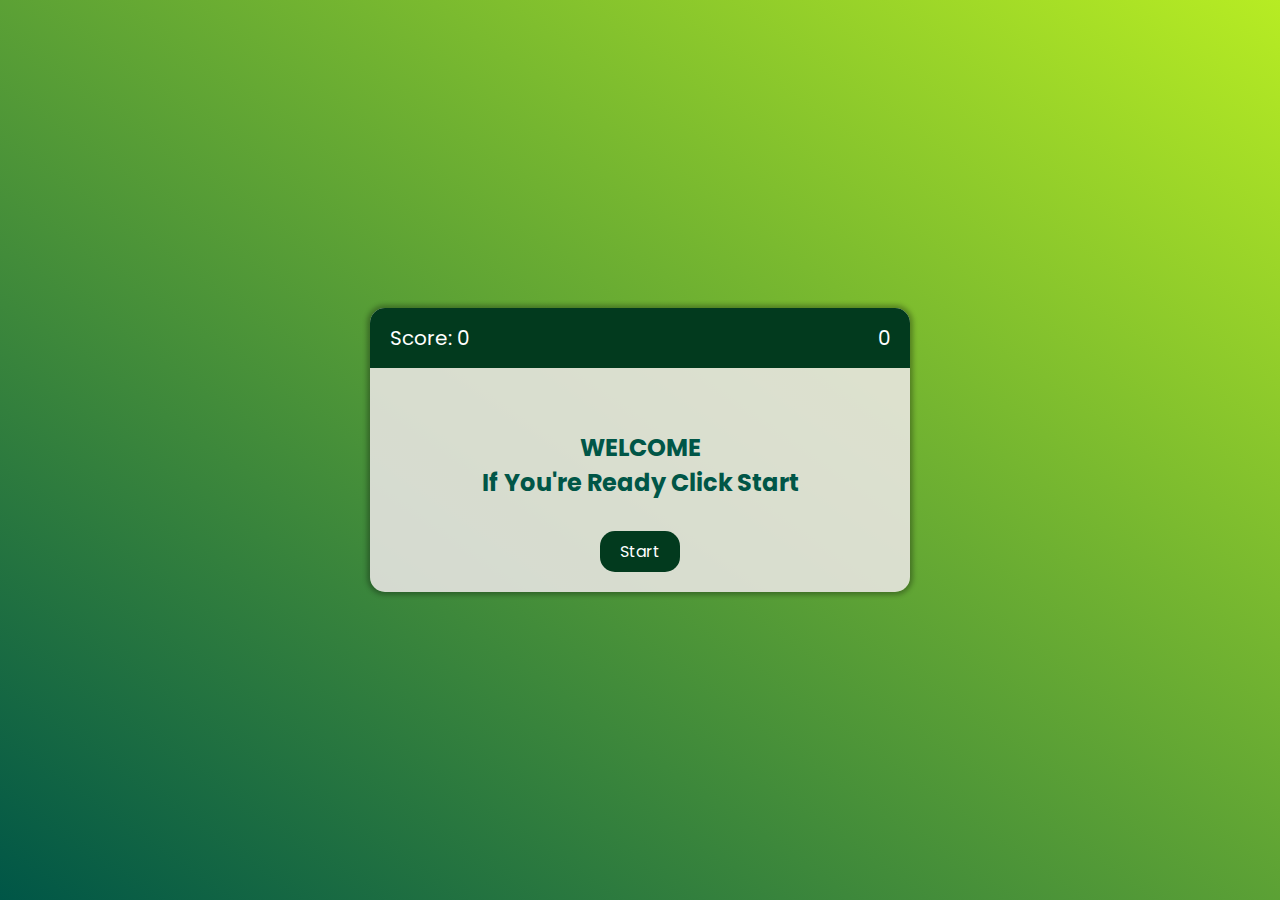
==== start.html @ 5d30db15 "quizapp" ====
<!DOCTYPE html>
<html lang="en">

<head>
    <meta charset="UTF-8">
    <meta http-equiv="X-UA-Compatible" content="IE=edge">
    <meta name="viewport" content="width=device-width, initial-scale=1.0">
    <title>Start</title>
    <link rel="stylesheet" href="style.css">
    <link rel="preconnect" href="https://fonts.googleapis.com">
    <link rel="preconnect" href="https://fonts.gstatic.com" crossorigin>
    <link href="https://fonts.googleapis.com/css2?family=Poppins:wght@300&display=swap" rel="stylesheet">
</head>

<body>

    <!--qa-question-answer-->
    <div class="qa_box">
        <!--Header Start-->
        <div class="qa_header">
            <span>Score:<span id="score"> 0</span></span>
            <span id="countdown">0</span>
        </div>
        <!--Header End-->

        <!--Footer Start-->
        <div class="qa_footer" style="text-align: center;">
            <h4>WELCOME<br>If You're Ready Click Start</h4>
            <a href="index.html" class="btn1" style="text-decoration: none;">Start</a>
        </div>
        <!--Footer End-->
    </div>

    <script type="text/javascript" src="custom.js"></script>
</body>

</html>
---- style.css ----
body {
    font-family: Arial;
    font-size: 16px;
    margin: 0;
    background: linear-gradient(to right top, #005647 , #b7ec23);
    color: #000;
    display: flex;
    align-items: center;
    justify-content: space-around;
    min-height: 100vh;
    font-family: 'Poppins', sans-serif;
}
/*Box Start*/
.qa_box {
    width: 500px;
    padding: 20px;
    min-height: 100px;
    background-color: rgba(238, 232, 232, 0.863);
    box-shadow: 0 0 5px 3px rgba(0, 0, 0, 0.3);
    border-radius: 15px;
}
/* Box End */

/* Header Start */
.qa_header {
    background-color: #023a1e;
    color: #fff;
    display: flex;
    justify-content: space-between;
    padding: 15px 20px;
    margin: -20px -20px 20px;
    border-radius: 15px 15px 0 0;
    font-size: 20px;
}
/* Header End */

/* Set Start */
.qa_set {
    display: none;
}

.qa_set.active {
    display: block;
}

.qa_set h4 {
    margin: 0 0 15px;
    font-size: 20px;
}

.qa_answer_row {
    position: relative;
    margin-bottom: 10px;
}

.qa_answer_row input {
    opacity: 0;
    position: absolute;
    left: 0;
    top: 0;
    width: 100%;
    height: 100%;
    cursor: pointer;
    z-index: 1;
}

.qa_answer_row span {
    display: block;
    padding: 8px 15px;
    background-color: #bad0c2;
    border-radius: 15px;
    transition: all 0.3s ease-out;
}

.qa_answer_row:hover span {
    background-color: #9ab5ac;
}

.qa_answer_row input:checked + span {
    background-color: #f93c3c;
}

.qa_answer_row input[valid]:checked + span {
    background-color: green;
    color: #fff;
}
/* Set End */

/* Footer Start */
.qa_footer {
padding: 10px 0 0;
text-align: right;
}

.qa_footer h4 {
    font-size: 24px;
    color: #005647;
    font-family: 'Poppins', sans-serif;
}

.btn1 {
    display: inline-block;
    padding: 8px 20px;
    background-color: #023a1e;
    color: #fff;
    border-radius: 15px;
    cursor: pointer;
    transition: all 0.3s ease-out;
}

.btn1:hover {
    background-color: #0a5f37;
}
/* Footer End */
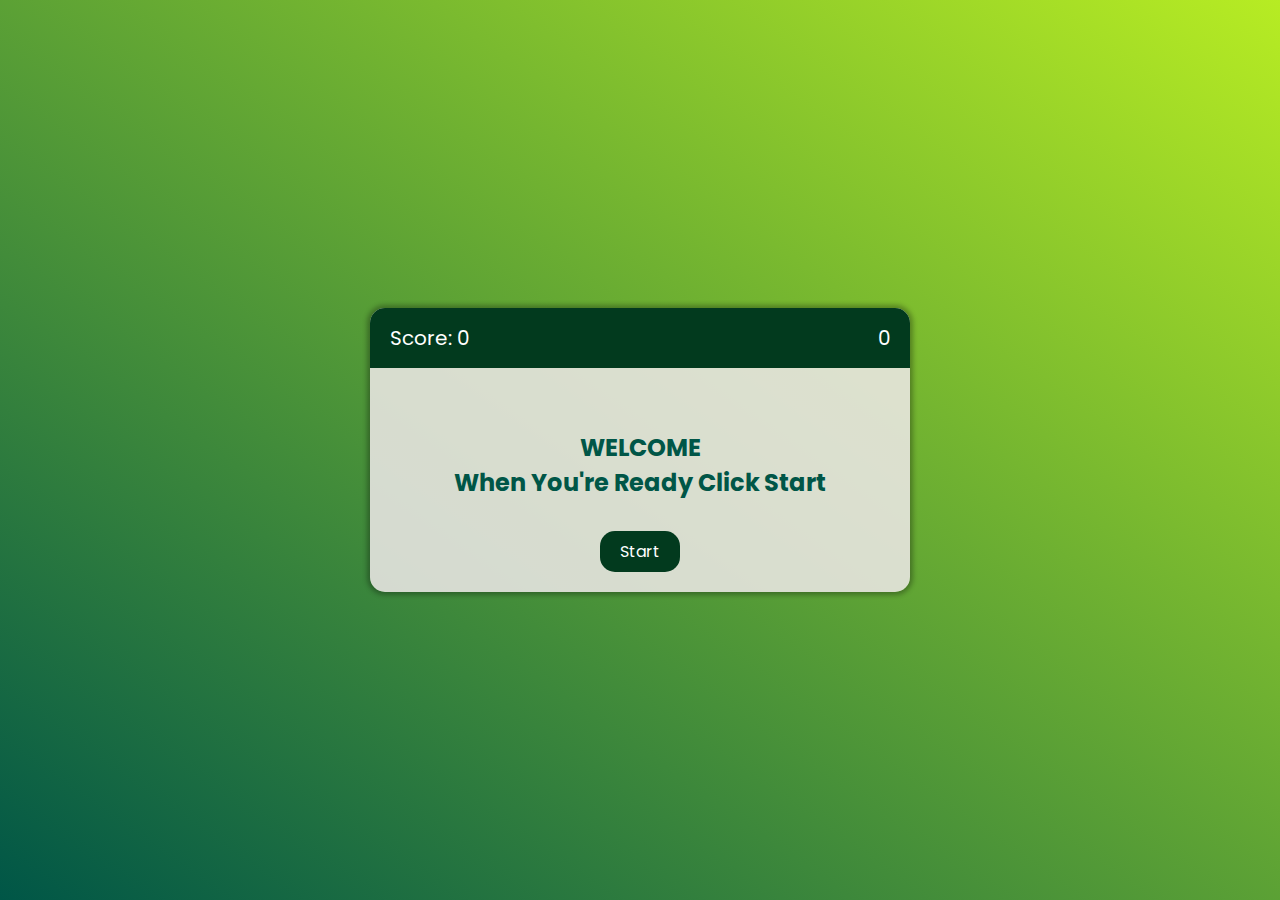
==== commit b57203cf: "changes_write" ====
--- a/start.html
+++ b/start.html
@@ -25,7 +25,7 @@
 
         <!--Footer Start-->
         <div class="qa_footer" style="text-align: center;">
-            <h4>WELCOME<br>If You're Ready Click Start</h4>
+            <h4>WELCOME<br>When You're Ready Click Start</h4>
             <a href="index.html" class="btn1" style="text-decoration: none;">Start</a>
         </div>
         <!--Footer End-->
